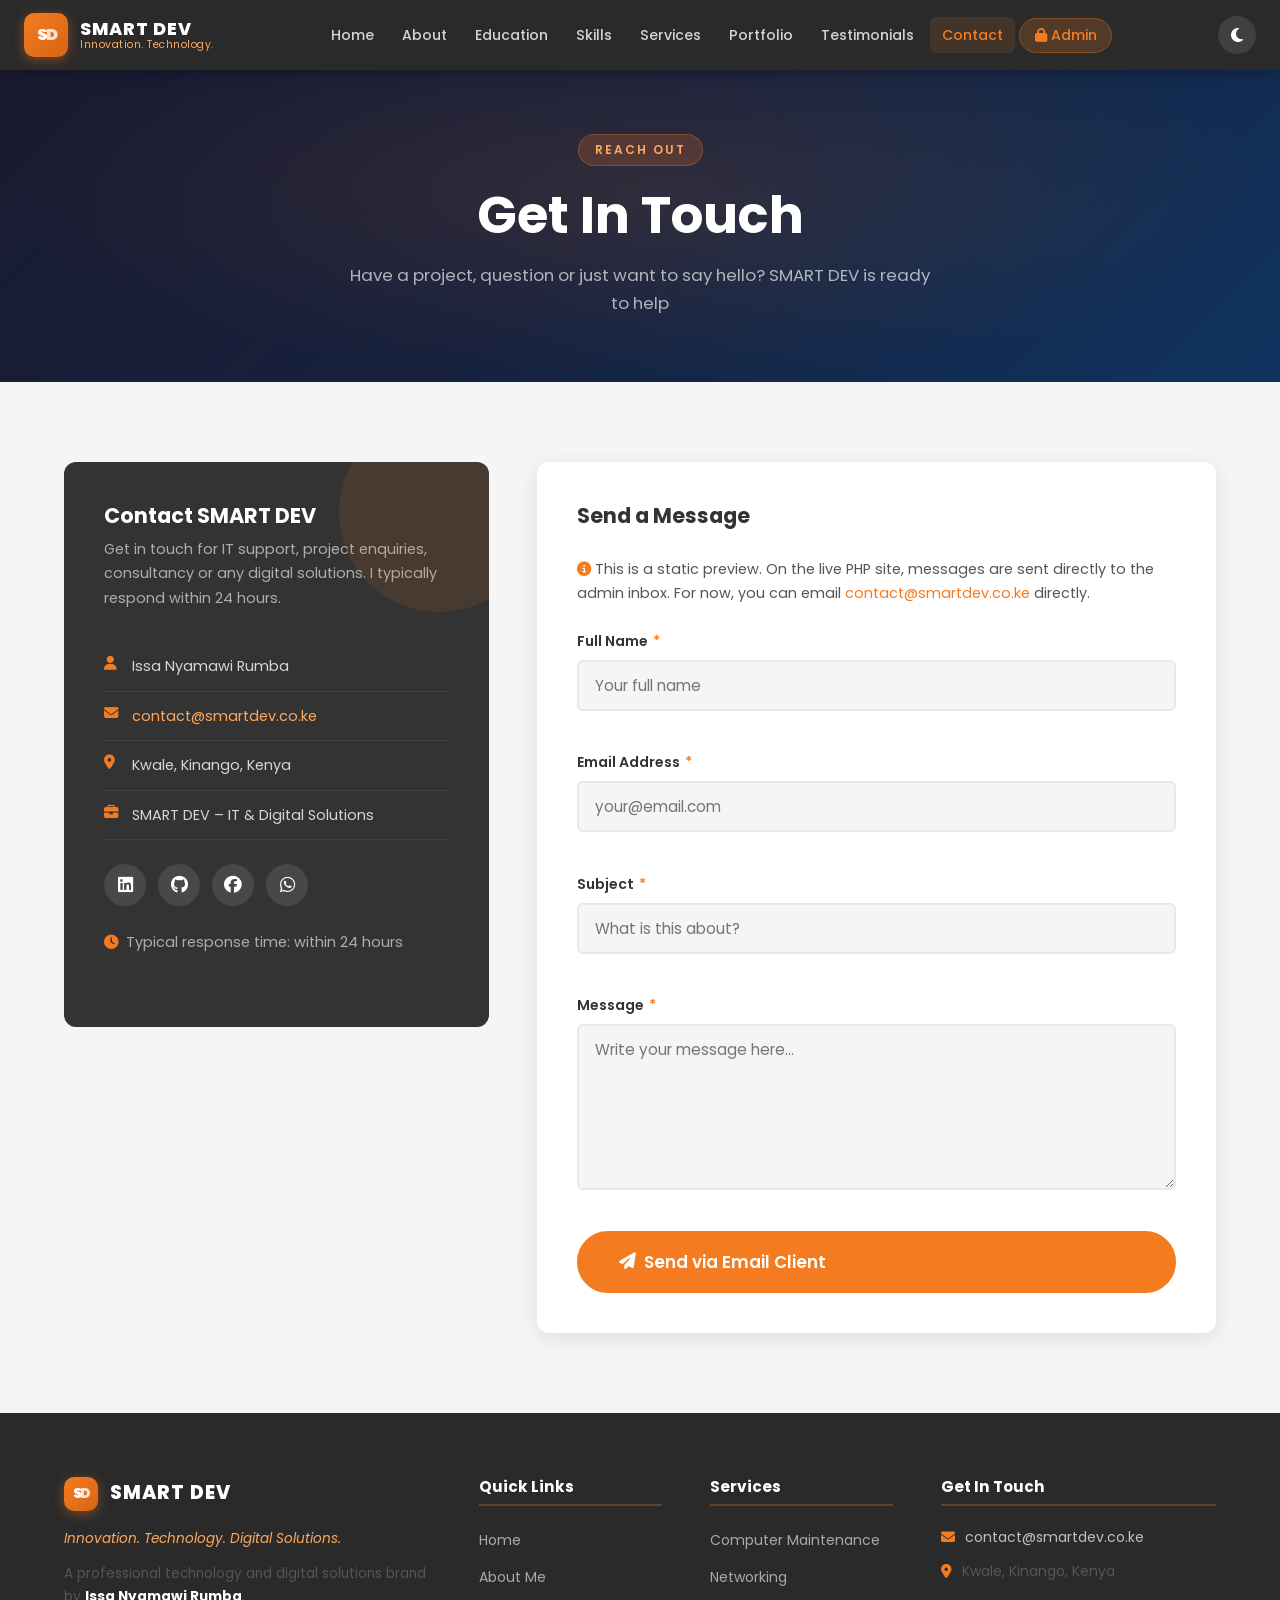
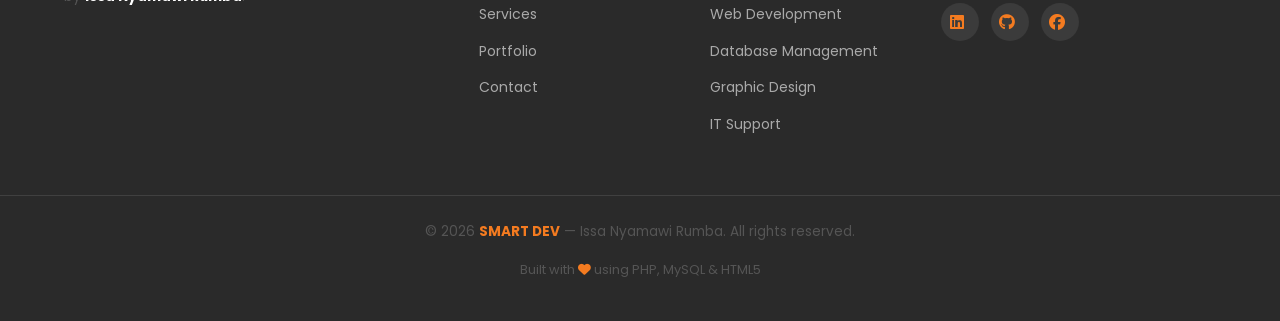
==== html/contact.html @ 26249154 "initial commit of smart-dev project" ====
<!DOCTYPE html>
<html lang="en" data-theme="light">
<head>
  <meta charset="UTF-8">
  <meta name="viewport" content="width=device-width, initial-scale=1.0">
  <meta name="description" content="Contact SMART DEV – Get in touch with Issa Nyamawi Rumba for IT support, web development, networking, database management and graphic design services.">
  <title>Contact | SMART DEV – Issa Nyamawi Rumba</title>
  <link rel="icon" type="image/svg+xml" href="../assets/images/favicon.svg">
  <link rel="stylesheet" href="https://cdnjs.cloudflare.com/ajax/libs/font-awesome/6.5.1/css/all.min.css" crossorigin="anonymous" referrerpolicy="no-referrer">
  <link rel="preconnect" href="https://fonts.googleapis.com">
  <link rel="preconnect" href="https://fonts.gstatic.com" crossorigin>
  <link href="https://fonts.googleapis.com/css2?family=Poppins:wght@300;400;500;600;700;800&family=Fira+Code:wght@400;500&display=swap" rel="stylesheet">
  <link rel="stylesheet" href="../assets/css/style.css">
  <link rel="stylesheet" href="html-preview.css">
</head>
<body>

<nav class="navbar" id="navbar">
  <div class="nav-container">
    <a href="index.html" class="nav-logo" aria-label="SMART DEV Home">
      <div class="logo-icon"><span class="logo-s">S</span><span class="logo-d">D</span></div>
      <div class="logo-text">
        <span class="brand-name">SMART DEV</span>
        <span class="brand-tagline">Innovation. Technology.</span>
      </div>
    </a>
    <ul class="nav-links" id="navLinks">
      <li><a href="index.html">Home</a></li>
      <li><a href="about.html">About</a></li>
      <li><a href="education.html">Education</a></li>
      <li><a href="skills.html">Skills</a></li>
      <li><a href="services.html">Services</a></li>
      <li><a href="portfolio.html">Portfolio</a></li>
      <li><a href="testimonials.html">Testimonials</a></li>
      <li><a href="contact.html" class="active">Contact</a></li>
      <li><a href="../admin/login.php" class="nav-admin-btn"><i class="fas fa-lock"></i> Admin</a></li>
    </ul>
    <div class="nav-controls">
      <button class="theme-toggle" id="themeToggle" aria-label="Toggle dark mode"><i class="fas fa-moon" id="themeIcon"></i></button>
      <button class="hamburger" id="hamburger" aria-label="Open navigation menu" aria-expanded="false"><span></span><span></span><span></span></button>
    </div>
  </div>
</nav>
<div class="nav-overlay" id="navOverlay"></div>

<main>

<section class="page-hero">
  <div class="container">
    <div class="page-hero-content">
      <span class="badge">Reach Out</span>
      <h1>Get In <span class="orange">Touch</span></h1>
      <p>Have a project, question or just want to say hello? SMART DEV is ready to help</p>
    </div>
  </div>
</section>

<section class="contact-section">
  <div class="container">
    <div class="contact-grid">

      <!-- Info Card -->
      <div class="contact-info-card">
        <h2>Contact <span>SMART DEV</span></h2>
        <p>Get in touch for IT support, project enquiries, consultancy or any digital solutions. I typically respond within 24 hours.</p>
        <ul class="contact-details">
          <li><i class="fas fa-user"></i> <span>Issa Nyamawi Rumba</span></li>
          <li><i class="fas fa-envelope"></i> <a href="mailto:contact@smartdev.co.ke">contact@smartdev.co.ke</a></li>
          <li><i class="fas fa-map-marker-alt"></i> <span>Kwale, Kinango, Kenya</span></li>
          <li><i class="fas fa-briefcase"></i> <span>SMART DEV – IT &amp; Digital Solutions</span></li>
        </ul>
        <div class="contact-social">
          <a href="#" aria-label="LinkedIn" class="social-btn"><i class="fab fa-linkedin"></i></a>
          <a href="#" aria-label="GitHub" class="social-btn"><i class="fab fa-github"></i></a>
          <a href="#" aria-label="Facebook" class="social-btn"><i class="fab fa-facebook"></i></a>
          <a href="#" aria-label="WhatsApp" class="social-btn"><i class="fab fa-whatsapp"></i></a>
        </div>
        <p class="contact-response-note"><i class="fas fa-clock"></i> Typical response time: within 24 hours</p>
      </div>

      <!-- Contact Form -->
      <div class="contact-form-card">
        <h3>Send a Message</h3>
        <p style="margin-bottom:1.5rem;color:var(--grey-mid);font-size:0.9rem;">
          <i class="fas fa-info-circle" style="color:var(--orange);"></i>
          This is a static preview. On the live PHP site, messages are sent directly to the admin inbox.
          For now, you can email <a href="mailto:contact@smartdev.co.ke">contact@smartdev.co.ke</a> directly.
        </p>
        <form id="contactForm" novalidate>
          <div class="form-group">
            <label for="full_name">Full Name <span class="required">*</span></label>
            <input type="text" id="full_name" name="full_name" placeholder="Your full name" required minlength="2" maxlength="100">
            <span class="field-error" id="err_name"></span>
          </div>
          <div class="form-group">
            <label for="email">Email Address <span class="required">*</span></label>
            <input type="email" id="email" name="email" placeholder="your@email.com" required>
            <span class="field-error" id="err_email"></span>
          </div>
          <div class="form-group">
            <label for="subject">Subject <span class="required">*</span></label>
            <input type="text" id="subject" name="subject" placeholder="What is this about?" required minlength="3" maxlength="255">
            <span class="field-error" id="err_subject"></span>
          </div>
          <div class="form-group">
            <label for="message">Message <span class="required">*</span></label>
            <textarea id="message" name="message" rows="6" placeholder="Write your message here…" required minlength="10" maxlength="5000"></textarea>
            <span class="field-error" id="err_message"></span>
          </div>
          <button type="submit" class="btn btn-primary btn-lg" style="width:100%;">
            <i class="fas fa-paper-plane"></i> Send via Email Client
          </button>
        </form>
      </div>

    </div>
  </div>
</section>

</main>

<footer class="site-footer">
  <div class="footer-container">
    <div class="footer-brand">
      <div class="footer-logo">
        <div class="logo-icon small"><span class="logo-s">S</span><span class="logo-d">D</span></div>
        <span class="brand-name">SMART DEV</span>
      </div>
      <p class="footer-tagline">Innovation. Technology. Digital Solutions.</p>
      <p class="footer-desc">A professional technology and digital solutions brand by <strong>Issa Nyamawi Rumba</strong>.</p>
    </div>
    <div class="footer-links">
      <h4>Quick Links</h4>
      <ul>
        <li><a href="index.html">Home</a></li>
        <li><a href="about.html">About Me</a></li>
        <li><a href="services.html">Services</a></li>
        <li><a href="portfolio.html">Portfolio</a></li>
        <li><a href="contact.html">Contact</a></li>
      </ul>
    </div>
    <div class="footer-links">
      <h4>Services</h4>
      <ul>
        <li><a href="services.html">Computer Maintenance</a></li>
        <li><a href="services.html">Networking</a></li>
        <li><a href="services.html">Web Development</a></li>
        <li><a href="services.html">Database Management</a></li>
        <li><a href="services.html">Graphic Design</a></li>
        <li><a href="services.html">IT Support</a></li>
      </ul>
    </div>
    <div class="footer-contact">
      <h4>Get In Touch</h4>
      <p><i class="fas fa-envelope"></i> <a href="mailto:contact@smartdev.co.ke">contact@smartdev.co.ke</a></p>
      <p><i class="fas fa-map-marker-alt"></i> Kwale, Kinango, Kenya</p>
      <div class="footer-social">
        <a href="#" aria-label="LinkedIn"><i class="fab fa-linkedin"></i></a>
        <a href="#" aria-label="GitHub"><i class="fab fa-github"></i></a>
        <a href="#" aria-label="Facebook"><i class="fab fa-facebook"></i></a>
      </div>
    </div>
  </div>
  <div class="footer-bottom">
    <p>&copy; 2026 <strong>SMART DEV</strong> &mdash; Issa Nyamawi Rumba. All rights reserved.</p>
    <p class="footer-stack">Built with <i class="fas fa-heart" style="color:#F47B20"></i> using PHP, MySQL &amp; HTML5</p>
  </div>
</footer>
<button class="back-to-top" id="backToTop" aria-label="Back to top"><i class="fas fa-chevron-up"></i></button>
<script src="../assets/js/script.js"></script>
<script>
  // Pre-fill subject from query string e.g. contact.html?subject=Website+Enquiry
  (function() {
    const params = new URLSearchParams(window.location.search);
    const subj = params.get('subject');
    if (subj) document.getElementById('subject').value = subj;
  })();

  // Fallback form: open mail client with the message
  document.getElementById('contactForm').addEventListener('submit', function(e) {
    e.preventDefault();
    const name    = document.getElementById('full_name').value.trim();
    const email   = document.getElementById('email').value.trim();
    const subject = document.getElementById('subject').value.trim();
    const message = document.getElementById('message').value.trim();

    let valid = true;
    document.querySelectorAll('.field-error').forEach(el => el.textContent = '');

    if (name.length < 2)    { document.getElementById('err_name').textContent    = 'Please enter your full name.';     valid = false; }
    if (!/\S+@\S+\.\S+/.test(email)) { document.getElementById('err_email').textContent   = 'Please enter a valid email.';      valid = false; }
    if (subject.length < 3) { document.getElementById('err_subject').textContent = 'Subject must be at least 3 characters.'; valid = false; }
    if (message.length < 10){ document.getElementById('err_message').textContent = 'Message must be at least 10 characters.'; valid = false; }

    if (!valid) return;

    const body = `Name: ${name}\nEmail: ${email}\n\n${message}`;
    window.location.href = `mailto:contact@smartdev.co.ke?subject=${encodeURIComponent(subject)}&body=${encodeURIComponent(body)}`;
  });
</script>
</body>
</html>
---- assets/css/style.css ----
/* ================================================================
   SMART DEV - Main Stylesheet
   Brand Colours: Orange #F47B20, Dark Charcoal #333333
   ================================================================ */

/* === CSS VARIABLES === */
:root {
    --orange:       #F47B20;
    --orange-deep:  #D96513;
    --orange-light: #ffa85c;
    --white:        #FFFFFF;
    --charcoal:     #333333;
    --grey-mid:     #555555;
    --grey-light:   #E8E8E8;
    --bg-soft:      #F5F5F5;
    --bg-dark:      #202020;
    --bg-nav:       #2A2A2A;
    --shadow:       0 4px 20px rgba(0,0,0,0.1);
    --shadow-hover: 0 8px 30px rgba(244,123,32,0.25);
    --radius:       12px;
    --radius-sm:    6px;
    --transition:   all 0.3s ease;
    --font-main:    'Poppins', sans-serif;
    --font-code:    'Fira Code', monospace;
    --nav-height:   70px;
}

/* Dark Mode */
[data-theme="dark"] {
    --white:    #1a1a1a;
    --charcoal: #f0f0f0;
    --grey-mid: #cccccc;
    --grey-light: #2e2e2e;
    --bg-soft:  #121212;
    --shadow:   0 4px 20px rgba(0,0,0,0.4);
}

/* === RESET & BASE === */
*, *::before, *::after { box-sizing: border-box; margin: 0; padding: 0; }

html { scroll-behavior: smooth; font-size: 16px; }

body {
    font-family: var(--font-main);
    background: var(--bg-soft);
    color: var(--charcoal);
    line-height: 1.7;
    transition: background 0.3s, color 0.3s;
    overflow-x: hidden;
}

a { color: var(--orange); text-decoration: none; transition: var(--transition); }
a:hover { color: var(--orange-deep); }

img { max-width: 100%; height: auto; display: block; }

ul { list-style: none; }

/* === TYPOGRAPHY === */
h1, h2, h3, h4, h5, h6 {
    font-weight: 700;
    line-height: 1.3;
    color: var(--charcoal);
}
h1 { font-size: clamp(2rem, 5vw, 3.2rem); }
h2 { font-size: clamp(1.6rem, 3.5vw, 2.4rem); }
h3 { font-size: clamp(1.2rem, 2.5vw, 1.6rem); }
h4 { font-size: 1.1rem; }

p { margin-bottom: 1rem; color: var(--grey-mid); }

/* === LAYOUT === */
.container {
    max-width: 1200px;
    margin: 0 auto;
    padding: 0 1.5rem;
}

section { padding: 5rem 0; }

/* === SECTION HEADER === */
.section-header {
    text-align: center;
    margin-bottom: 3.5rem;
}
.section-header .badge {
    display: inline-block;
    background: rgba(244,123,32,0.15);
    color: var(--orange);
    font-size: 0.75rem;
    font-weight: 600;
    letter-spacing: 2px;
    text-transform: uppercase;
    padding: 0.3rem 1rem;
    border-radius: 50px;
    margin-bottom: 0.75rem;
}
.section-header h2 { margin-bottom: 0.75rem; }
.section-header h2 span { color: var(--orange); }
.section-header p { max-width: 600px; margin: 0 auto; }
.divider {
    width: 60px; height: 4px;
    background: linear-gradient(90deg, var(--orange), var(--orange-light));
    margin: 1rem auto 0;
    border-radius: 2px;
}

/* === BUTTONS === */
.btn {
    display: inline-flex;
    align-items: center;
    gap: 0.5rem;
    padding: 0.75rem 1.75rem;
    border-radius: 50px;
    font-family: var(--font-main);
    font-size: 0.95rem;
    font-weight: 600;
    cursor: pointer;
    border: 2px solid transparent;
    transition: var(--transition);
    text-decoration: none;
    white-space: nowrap;
}
.btn-primary {
    background: var(--orange);
    color: var(--white);
    border-color: var(--orange);
}
.btn-primary:hover {
    background: var(--orange-deep);
    border-color: var(--orange-deep);
    color: var(--white);
    box-shadow: var(--shadow-hover);
    transform: translateY(-2px);
}
.btn-outline {
    background: transparent;
    color: var(--orange);
    border-color: var(--orange);
}
.btn-outline:hover {
    background: var(--orange);
    color: var(--white);
    transform: translateY(-2px);
}
.btn-dark {
    background: var(--charcoal);
    color: var(--white);
    border-color: var(--charcoal);
}
.btn-dark:hover {
    background: #111;
    transform: translateY(-2px);
}
.btn-sm { padding: 0.5rem 1.2rem; font-size: 0.85rem; }
.btn-lg { padding: 1rem 2.5rem; font-size: 1.05rem; }

/* === NAVIGATION === */
.navbar {
    position: fixed;
    top: 0; left: 0; right: 0;
    height: var(--nav-height);
    background: var(--bg-nav);
    z-index: 1000;
    box-shadow: 0 2px 15px rgba(0,0,0,0.3);
    transition: var(--transition);
}
.navbar.scrolled { background: rgba(33,33,33,0.98); backdrop-filter: blur(10px); }

.nav-container {
    max-width: 1300px;
    margin: 0 auto;
    padding: 0 1.5rem;
    height: 100%;
    display: flex;
    align-items: center;
    justify-content: space-between;
    gap: 1rem;
}

/* Logo */
.nav-logo {
    display: flex;
    align-items: center;
    gap: 0.75rem;
    text-decoration: none;
    flex-shrink: 0;
}
.logo-icon {
    width: 44px; height: 44px;
    background: linear-gradient(135deg, var(--orange), var(--orange-deep));
    border-radius: 10px;
    display: flex;
    align-items: center;
    justify-content: center;
    font-weight: 900;
    font-size: 1rem;
    letter-spacing: -2px;
    color: #fff;
    box-shadow: 0 3px 12px rgba(244,123,32,0.4);
}
.logo-icon.small { width: 34px; height: 34px; font-size: 0.85rem; }
.logo-s { color: #fff; }
.logo-d { color: rgba(255,255,255,0.8); }
.logo-text { display: flex; flex-direction: column; line-height: 1.1; }
.brand-name { font-size: 1.1rem; font-weight: 800; color: #fff; letter-spacing: 1px; }
.brand-tagline { font-size: 0.65rem; color: var(--orange-light); letter-spacing: 0.5px; }

/* Nav Links */
.nav-links {
    display: flex;
    align-items: center;
    gap: 0.25rem;
    flex: 1;
    justify-content: center;
}
.nav-links a {
    color: rgba(255,255,255,0.8);
    font-size: 0.88rem;
    font-weight: 500;
    padding: 0.5rem 0.75rem;
    border-radius: var(--radius-sm);
    transition: var(--transition);
    white-space: nowrap;
}
.nav-links a:hover, .nav-links a.active {
    color: var(--orange);
    background: rgba(244,123,32,0.12);
}
.nav-admin-btn {
    background: rgba(244,123,32,0.2) !important;
    color: var(--orange) !important;
    border: 1px solid rgba(244,123,32,0.3) !important;
    padding: 0.4rem 0.9rem !important;
    border-radius: 50px !important;
}
.nav-admin-btn:hover, .nav-admin-btn.active {
    background: var(--orange) !important;
    color: #fff !important;
}

/* Controls */
.nav-controls { display: flex; align-items: center; gap: 0.75rem; flex-shrink: 0; }

.theme-toggle {
    background: rgba(255,255,255,0.1);
    border: none;
    color: #fff;
    width: 38px; height: 38px;
    border-radius: 50%;
    cursor: pointer;
    font-size: 1rem;
    display: flex;
    align-items: center;
    justify-content: center;
    transition: var(--transition);
}
.theme-toggle:hover { background: var(--orange); }

.hamburger {
    display: none;
    flex-direction: column;
    gap: 5px;
    background: none;
    border: none;
    cursor: pointer;
    padding: 5px;
}
.hamburger span {
    display: block;
    width: 24px; height: 2px;
    background: #fff;
    border-radius: 2px;
    transition: var(--transition);
}
.hamburger.active span:nth-child(1) { transform: translateY(7px) rotate(45deg); }
.hamburger.active span:nth-child(2) { opacity: 0; }
.hamburger.active span:nth-child(3) { transform: translateY(-7px) rotate(-45deg); }

.nav-overlay {
    display: none;
    position: fixed;
    inset: 0;
    background: rgba(0,0,0,0.5);
    z-index: 999;
}

/* === HERO / LANDING PAGE === */
.hero {
    min-height: 100vh;
    padding-top: var(--nav-height);
    background: linear-gradient(135deg, #1a1a2e 0%, #16213e 40%, #0f3460 70%, #1a1a2e 100%);
    position: relative;
    display: flex;
    align-items: center;
    overflow: hidden;
}
.hero::before {
    content: '';
    position: absolute;
    inset: 0;
    background: radial-gradient(ellipse at 70% 50%, rgba(244,123,32,0.15) 0%, transparent 70%);
}
.hero-bg-code {
    position: absolute;
    inset: 0;
    font-family: var(--font-code);
    font-size: 0.75rem;
    color: rgba(244,123,32,0.06);
    padding: 2rem;
    pointer-events: none;
    overflow: hidden;
    line-height: 1.8;
    white-space: pre-wrap;
    word-break: break-all;
}
.hero-container {
    max-width: 1200px;
    margin: 0 auto;
    padding: 4rem 1.5rem;
    display: grid;
    grid-template-columns: 1fr 1fr;
    gap: 4rem;
    align-items: center;
    position: relative;
    z-index: 1;
    width: 100%;
}
.hero-badge {
    display: inline-flex;
    align-items: center;
    gap: 0.5rem;
    background: rgba(244,123,32,0.15);
    border: 1px solid rgba(244,123,32,0.3);
    color: var(--orange-light);
    font-size: 0.8rem;
    font-weight: 600;
    padding: 0.4rem 1rem;
    border-radius: 50px;
    margin-bottom: 1.25rem;
}
.hero-badge .dot {
    width: 8px; height: 8px;
    background: var(--orange);
    border-radius: 50%;
    animation: pulse-dot 2s infinite;
}
@keyframes pulse-dot {
    0%, 100% { opacity: 1; transform: scale(1); }
    50% { opacity: 0.5; transform: scale(0.8); }
}
.hero-title { font-size: clamp(2rem, 4.5vw, 3.2rem); color: #fff; margin-bottom: 0.5rem; }
.hero-title .orange { color: var(--orange); }
.hero-name { font-size: clamp(1rem, 2vw, 1.25rem); color: rgba(255,255,255,0.6); font-weight: 400; margin-bottom: 1.25rem; }
.hero-desc { color: rgba(255,255,255,0.75); font-size: 1rem; line-height: 1.8; margin-bottom: 2rem; max-width: 520px; }

.hero-roles {
    display: flex;
    flex-wrap: wrap;
    gap: 0.5rem;
    margin-bottom: 2rem;
}
.hero-role-tag {
    background: rgba(255,255,255,0.08);
    border: 1px solid rgba(255,255,255,0.12);
    color: rgba(255,255,255,0.8);
    font-size: 0.78rem;
    padding: 0.3rem 0.85rem;
    border-radius: 50px;
}

.hero-cta { display: flex; flex-wrap: wrap; gap: 1rem; }

/* Hero Image */
.hero-visual { display: flex; justify-content: center; align-items: center; }
.hero-photo-frame {
    position: relative;
    width: 360px; height: 360px;
}
.hero-photo-circle {
    width: 100%; height: 100%;
    border-radius: 50%;
    background: linear-gradient(135deg, var(--orange) 0%, var(--orange-deep) 100%);
    padding: 6px;
    box-shadow: 0 0 60px rgba(244,123,32,0.4);
}
.hero-photo-inner {
    width: 100%; height: 100%;
    border-radius: 50%;
    background: linear-gradient(135deg, #1e2d45, #0f3460);
    display: flex;
    align-items: center;
    justify-content: center;
    overflow: hidden;
}
.hero-photo-inner img { width: 100%; height: 100%; object-fit: cover; border-radius: 50%; }
.hero-photo-placeholder {
    display: flex;
    flex-direction: column;
    align-items: center;
    gap: 0.5rem;
    color: rgba(255,255,255,0.5);
    font-size: 0.85rem;
}
.hero-photo-placeholder i { font-size: 4rem; color: rgba(244,123,32,0.5); }

/* Floating badges around photo */
.hero-float-badge {
    position: absolute;
    background: rgba(255,255,255,0.05);
    backdrop-filter: blur(10px);
    border: 1px solid rgba(255,255,255,0.1);
    border-radius: 12px;
    padding: 0.75rem 1rem;
    color: #fff;
    font-size: 0.8rem;
    font-weight: 600;
    display: flex;
    align-items: center;
    gap: 0.5rem;
    white-space: nowrap;
    animation: float 3s ease-in-out infinite;
}
.hero-float-badge i { color: var(--orange); }
.hero-float-badge:nth-child(2) { top: 10%; right: -15%; animation-delay: 0s; }
.hero-float-badge:nth-child(3) { bottom: 15%; left: -15%; animation-delay: 1s; }
.hero-float-badge:nth-child(4) { top: 50%; right: -20%; animation-delay: 2s; }
@keyframes float {
    0%, 100% { transform: translateY(0); }
    50% { transform: translateY(-10px); }
}

/* Stats bar */
.hero-stats {
    display: flex;
    gap: 2rem;
    margin-top: 2.5rem;
    padding-top: 2rem;
    border-top: 1px solid rgba(255,255,255,0.1);
}
.hero-stat { text-align: center; }
.hero-stat-number { font-size: 1.8rem; font-weight: 800; color: var(--orange); display: block; }
.hero-stat-label { font-size: 0.78rem; color: rgba(255,255,255,0.5); }

/* === ABOUT PAGE === */
.about-grid {
    display: grid;
    grid-template-columns: 1fr 2fr;
    gap: 4rem;
    align-items: start;
}
.about-photo-card {
    background: var(--white);
    border-radius: var(--radius);
    overflow: hidden;
    box-shadow: var(--shadow);
    text-align: center;
}
.about-photo-wrapper {
    aspect-ratio: 1;
    background: linear-gradient(135deg, var(--orange), var(--orange-deep));
    display: flex;
    align-items: center;
    justify-content: center;
    overflow: hidden;
}
.about-photo-wrapper img { width: 100%; height: 100%; object-fit: cover; }
.about-photo-placeholder {
    width: 100%; aspect-ratio: 1;
    display: flex;
    flex-direction: column;
    align-items: center;
    justify-content: center;
    gap: 0.75rem;
    background: linear-gradient(135deg, #1e2d45, #0f3460);
    color: rgba(255,255,255,0.6);
    font-size: 0.85rem;
}
.about-photo-placeholder i { font-size: 5rem; color: rgba(244,123,32,0.6); }
.about-photo-info { padding: 1.5rem; }
.about-photo-info h3 { font-size: 1.3rem; margin-bottom: 0.25rem; }
.about-photo-info .role { color: var(--orange); font-weight: 600; font-size: 0.9rem; }
.about-detail-list { margin-top: 1.25rem; }
.about-detail-item {
    display: flex;
    align-items: center;
    gap: 0.75rem;
    font-size: 0.88rem;
    padding: 0.5rem 0;
    border-bottom: 1px solid var(--grey-light);
    color: var(--grey-mid);
}
.about-detail-item i { color: var(--orange); width: 16px; }

.about-content { }
.about-bio { font-size: 1.05rem; line-height: 1.9; margin-bottom: 2rem; }
.about-highlights { display: grid; grid-template-columns: 1fr 1fr; gap: 1rem; margin-bottom: 2rem; }
.about-highlight-card {
    background: var(--white);
    border-radius: var(--radius);
    padding: 1.5rem;
    box-shadow: var(--shadow);
    border-left: 4px solid var(--orange);
    transition: var(--transition);
}
.about-highlight-card:hover { transform: translateY(-3px); box-shadow: var(--shadow-hover); }
.about-highlight-card i { font-size: 1.5rem; color: var(--orange); margin-bottom: 0.75rem; display: block; }
.about-highlight-card h4 { font-size: 1rem; margin-bottom: 0.35rem; }
.about-highlight-card p { font-size: 0.85rem; margin: 0; }

/* Location banner */
.location-banner {
    background: var(--white);
    border-radius: var(--radius);
    padding: 1.5rem;
    box-shadow: var(--shadow);
    display: flex;
    align-items: center;
    gap: 1rem;
    margin-top: 1.5rem;
}
.location-banner i { font-size: 1.5rem; color: var(--orange); }
.location-banner .location-info { flex: 1; }
.location-banner .location-info h4 { font-size: 0.95rem; margin-bottom: 0.1rem; }
.location-banner .location-info p { font-size: 0.85rem; margin: 0; color: var(--grey-mid); }
#locationText { font-weight: 600; color: var(--charcoal); }

/* === EDUCATION TIMELINE === */
.timeline {
    position: relative;
    max-width: 800px;
    margin: 0 auto;
}
.timeline::before {
    content: '';
    position: absolute;
    left: 50%;
    transform: translateX(-50%);
    width: 3px;
    top: 0; bottom: 0;
    background: linear-gradient(180deg, var(--orange), var(--orange-light));
    border-radius: 2px;
}
.timeline-item {
    display: flex;
    justify-content: flex-end;
    padding-right: calc(50% + 40px);
    margin-bottom: 3rem;
    position: relative;
}
.timeline-item:nth-child(even) {
    justify-content: flex-start;
    padding-right: 0;
    padding-left: calc(50% + 40px);
}
.timeline-dot {
    position: absolute;
    left: 50%;
    top: 24px;
    transform: translateX(-50%);
    width: 18px; height: 18px;
    background: var(--orange);
    border: 4px solid var(--bg-soft);
    border-radius: 50%;
    z-index: 2;
    box-shadow: 0 0 0 3px rgba(244,123,32,0.3);
}
.timeline-card {
    background: var(--white);
    border-radius: var(--radius);
    padding: 1.75rem;
    box-shadow: var(--shadow);
    max-width: 380px;
    width: 100%;
    border-top: 4px solid var(--orange);
    transition: var(--transition);
}
.timeline-card:hover { transform: translateY(-4px); box-shadow: var(--shadow-hover); }
.timeline-level {
    display: inline-block;
    background: rgba(244,123,32,0.15);
    color: var(--orange);
    font-size: 0.72rem;
    font-weight: 700;
    letter-spacing: 1.5px;
    text-transform: uppercase;
    padding: 0.2rem 0.75rem;
    border-radius: 50px;
    margin-bottom: 0.75rem;
}
.timeline-card h3 { font-size: 1.1rem; margin-bottom: 0.25rem; }
.timeline-card .qualification { color: var(--orange); font-weight: 600; font-size: 0.9rem; margin-bottom: 0.25rem; }
.timeline-card .years { font-size: 0.82rem; color: var(--grey-mid); margin-bottom: 0.75rem; }
.timeline-card .years i { margin-right: 0.25rem; }
.timeline-card p { font-size: 0.9rem; margin: 0; color: var(--grey-mid); }

/* === SKILLS === */
.skills-section { background: var(--white); }
.skills-grid { display: grid; grid-template-columns: repeat(auto-fit, minmax(320px, 1fr)); gap: 1.75rem; }
.skill-category-card {
    background: var(--bg-soft);
    border-radius: var(--radius);
    padding: 2rem;
    box-shadow: var(--shadow);
    border-top: 4px solid var(--orange);
    transition: var(--transition);
}
.skill-category-card:hover { transform: translateY(-4px); box-shadow: var(--shadow-hover); }
.skill-cat-header { display: flex; align-items: center; gap: 0.75rem; margin-bottom: 1.5rem; }
.skill-cat-icon {
    width: 48px; height: 48px;
    background: linear-gradient(135deg, var(--orange), var(--orange-deep));
    border-radius: 12px;
    display: flex;
    align-items: center;
    justify-content: center;
    color: #fff;
    font-size: 1.25rem;
    flex-shrink: 0;
}
.skill-cat-header h3 { font-size: 1rem; margin: 0; }
.skill-items { display: flex; flex-direction: column; gap: 0.75rem; }
.skill-item {
    display: flex;
    align-items: center;
    gap: 0.75rem;
    padding: 0.6rem 0.75rem;
    background: var(--white);
    border-radius: var(--radius-sm);
    transition: var(--transition);
}
.skill-item:hover { background: rgba(244,123,32,0.08); transform: translateX(4px); }
.skill-item i { color: var(--orange); width: 18px; font-size: 0.95rem; flex-shrink: 0; }
.skill-item span { font-size: 0.9rem; font-weight: 500; }

/* === SERVICES === */
.services-grid { display: grid; grid-template-columns: repeat(auto-fit, minmax(280px, 1fr)); gap: 1.75rem; }
.service-card {
    background: var(--white);
    border-radius: var(--radius);
    padding: 2rem;
    box-shadow: var(--shadow);
    transition: var(--transition);
    position: relative;
    overflow: hidden;
    border-bottom: 4px solid transparent;
}
.service-card::before {
    content: '';
    position: absolute;
    bottom: 0; left: 0; right: 0;
    height: 4px;
    background: linear-gradient(90deg, var(--orange), var(--orange-light));
    transform: scaleX(0);
    transition: var(--transition);
}
.service-card:hover { transform: translateY(-6px); box-shadow: var(--shadow-hover); }
.service-card:hover::before { transform: scaleX(1); }
.service-icon {
    width: 64px; height: 64px;
    background: linear-gradient(135deg, rgba(244,123,32,0.12), rgba(244,123,32,0.05));
    border: 2px solid rgba(244,123,32,0.2);
    border-radius: var(--radius);
    display: flex;
    align-items: center;
    justify-content: center;
    font-size: 1.75rem;
    color: var(--orange);
    margin-bottom: 1.25rem;
    transition: var(--transition);
}
.service-card:hover .service-icon {
    background: linear-gradient(135deg, var(--orange), var(--orange-deep));
    color: #fff;
    border-color: var(--orange);
}
.service-card h3 { font-size: 1.1rem; margin-bottom: 0.75rem; }
.service-card p { font-size: 0.9rem; margin-bottom: 1.25rem; }

/* === PORTFOLIO === */
.portfolio-filter {
    display: flex;
    flex-wrap: wrap;
    gap: 0.5rem;
    justify-content: center;
    margin-bottom: 2.5rem;
}
.filter-btn {
    background: var(--white);
    border: 2px solid var(--grey-light);
    color: var(--grey-mid);
    padding: 0.45rem 1.2rem;
    border-radius: 50px;
    font-size: 0.875rem;
    font-weight: 600;
    cursor: pointer;
    transition: var(--transition);
    font-family: var(--font-main);
}
.filter-btn:hover, .filter-btn.active {
    background: var(--orange);
    border-color: var(--orange);
    color: #fff;
}
.projects-grid { display: grid; grid-template-columns: repeat(auto-fill, minmax(320px, 1fr)); gap: 1.75rem; }
.project-card {
    background: var(--white);
    border-radius: var(--radius);
    overflow: hidden;
    box-shadow: var(--shadow);
    transition: var(--transition);
}
.project-card:hover { transform: translateY(-6px); box-shadow: var(--shadow-hover); }
.project-thumbnail {
    aspect-ratio: 16/9;
    background: linear-gradient(135deg, #1e2d45, #0f3460);
    display: flex;
    align-items: center;
    justify-content: center;
    overflow: hidden;
    position: relative;
}
.project-thumbnail img { width: 100%; height: 100%; object-fit: cover; }
.project-thumbnail-placeholder {
    display: flex;
    flex-direction: column;
    align-items: center;
    gap: 0.5rem;
    color: rgba(255,255,255,0.5);
    font-size: 0.8rem;
}
.project-thumbnail-placeholder i { font-size: 3rem; color: rgba(244,123,32,0.5); }
.project-featured-badge {
    position: absolute;
    top: 0.75rem; left: 0.75rem;
    background: var(--orange);
    color: #fff;
    font-size: 0.7rem;
    font-weight: 700;
    padding: 0.2rem 0.6rem;
    border-radius: 50px;
    text-transform: uppercase;
    letter-spacing: 1px;
}
.project-body { padding: 1.5rem; }
.project-body h3 { font-size: 1.05rem; margin-bottom: 0.5rem; }
.project-body p { font-size: 0.875rem; margin-bottom: 1rem; }
.project-tech { display: flex; flex-wrap: wrap; gap: 0.4rem; margin-bottom: 1rem; }
.tech-tag {
    background: rgba(244,123,32,0.1);
    color: var(--orange);
    font-size: 0.75rem;
    font-weight: 600;
    padding: 0.2rem 0.6rem;
    border-radius: 50px;
}
.project-links { display: flex; gap: 0.75rem; }

/* Empty state */
.empty-state {
    text-align: center;
    padding: 4rem 2rem;
    color: var(--grey-mid);
}
.empty-state i { font-size: 3.5rem; color: var(--grey-light); margin-bottom: 1rem; display: block; }
.empty-state h3 { margin-bottom: 0.5rem; }

/* === TESTIMONIALS === */
.testimonials-section { background: var(--white); }
.testimonials-grid { display: grid; grid-template-columns: repeat(auto-fill, minmax(320px, 1fr)); gap: 1.75rem; }
.testimonial-card {
    background: var(--bg-soft);
    border-radius: var(--radius);
    padding: 2rem;
    box-shadow: var(--shadow);
    position: relative;
    transition: var(--transition);
}
.testimonial-card:hover { transform: translateY(-4px); box-shadow: var(--shadow-hover); }
.testimonial-quote {
    position: absolute;
    top: 1.5rem; right: 1.5rem;
    font-size: 3rem;
    color: rgba(244,123,32,0.15);
    font-family: serif;
    line-height: 1;
}
.testimonial-stars { color: #F4B820; margin-bottom: 1rem; font-size: 0.9rem; }
.testimonial-message { font-size: 0.95rem; line-height: 1.8; margin-bottom: 1.5rem; font-style: italic; }
.testimonial-author { display: flex; align-items: center; gap: 0.75rem; }
.testimonial-avatar {
    width: 50px; height: 50px;
    border-radius: 50%;
    background: linear-gradient(135deg, var(--orange), var(--orange-deep));
    display: flex;
    align-items: center;
    justify-content: center;
    color: #fff;
    font-size: 1.2rem;
    font-weight: 700;
    overflow: hidden;
    flex-shrink: 0;
}
.testimonial-avatar img { width: 100%; height: 100%; object-fit: cover; }
.testimonial-author-info h4 { font-size: 0.95rem; margin-bottom: 0.1rem; }
.testimonial-author-info span { font-size: 0.82rem; color: var(--orange); }

/* === CONTACT PAGE === */
.contact-grid { display: grid; grid-template-columns: 1fr 1.6fr; gap: 3rem; align-items: start; }
.contact-info { }
.contact-info-card {
    background: var(--charcoal);
    border-radius: var(--radius);
    padding: 2.5rem;
    color: #fff;
    position: relative;
    overflow: hidden;
}
.contact-info-card::before {
    content: '';
    position: absolute;
    top: -50px; right: -50px;
    width: 200px; height: 200px;
    background: rgba(244,123,32,0.1);
    border-radius: 50%;
}
.contact-info-card h3 { font-size: 1.3rem; color: #fff; margin-bottom: 0.5rem; }
.contact-info-card > p { color: rgba(255,255,255,0.6); font-size: 0.9rem; margin-bottom: 2rem; }
.contact-detail {
    display: flex;
    align-items: flex-start;
    gap: 1rem;
    margin-bottom: 1.5rem;
}
.contact-detail-icon {
    width: 44px; height: 44px;
    background: rgba(244,123,32,0.2);
    border-radius: var(--radius-sm);
    display: flex;
    align-items: center;
    justify-content: center;
    color: var(--orange);
    font-size: 1.1rem;
    flex-shrink: 0;
}
.contact-detail-text h4 { font-size: 0.85rem; color: rgba(255,255,255,0.5); font-weight: 400; margin-bottom: 0.15rem; }
.contact-detail-text p, .contact-detail-text a { font-size: 0.95rem; color: #fff; margin: 0; }
.contact-social-links { display: flex; gap: 0.75rem; margin-top: 2rem; }
.contact-social-link {
    width: 42px; height: 42px;
    background: rgba(255,255,255,0.1);
    border-radius: 50%;
    display: flex;
    align-items: center;
    justify-content: center;
    color: #fff;
    font-size: 1.1rem;
    transition: var(--transition);
}
.contact-social-link:hover { background: var(--orange); color: #fff; transform: translateY(-3px); }

/* Contact Form */
.contact-form-card {
    background: var(--white);
    border-radius: var(--radius);
    padding: 2.5rem;
    box-shadow: var(--shadow);
}
.contact-form-card h3 { margin-bottom: 1.75rem; font-size: 1.3rem; }
.form-group { margin-bottom: 1.25rem; }
.form-group label {
    display: block;
    font-size: 0.88rem;
    font-weight: 600;
    margin-bottom: 0.4rem;
    color: var(--charcoal);
}
.form-group label .required { color: var(--orange); margin-left: 2px; }
.form-control {
    width: 100%;
    padding: 0.75rem 1rem;
    border: 2px solid var(--grey-light);
    border-radius: var(--radius-sm);
    font-family: var(--font-main);
    font-size: 0.95rem;
    color: var(--charcoal);
    background: var(--bg-soft);
    transition: var(--transition);
    outline: none;
}
.form-control:focus { border-color: var(--orange); background: #fff; box-shadow: 0 0 0 4px rgba(244,123,32,0.1); }
.form-control.error { border-color: #e53e3e; }
textarea.form-control { resize: vertical; min-height: 140px; }
.form-row { display: grid; grid-template-columns: 1fr 1fr; gap: 1rem; }
.form-error { font-size: 0.8rem; color: #e53e3e; margin-top: 0.3rem; display: none; }
.form-error.show { display: block; }

/* === FLASH MESSAGES === */
.flash-message {
    position: fixed;
    top: calc(var(--nav-height) + 1rem);
    right: 1rem;
    z-index: 2000;
    max-width: 420px;
    padding: 1rem 1.25rem;
    border-radius: var(--radius-sm);
    display: flex;
    align-items: center;
    justify-content: space-between;
    gap: 1rem;
    font-size: 0.9rem;
    box-shadow: 0 4px 20px rgba(0,0,0,0.15);
    animation: slideInRight 0.3s ease;
}
@keyframes slideInRight {
    from { transform: translateX(100%); opacity: 0; }
    to { transform: translateX(0); opacity: 1; }
}
.flash-success { background: #d4edda; border-left: 4px solid #28a745; color: #155724; }
.flash-error   { background: #f8d7da; border-left: 4px solid #dc3545; color: #721c24; }
.flash-warning { background: #fff3cd; border-left: 4px solid #ffc107; color: #856404; }
.flash-info    { background: rgba(244,123,32,0.1); border-left: 4px solid var(--orange); color: var(--charcoal); }
.flash-message button { background: none; border: none; cursor: pointer; font-size: 1.2rem; opacity: 0.6; }

/* === FOOTER === */
.site-footer {
    background: var(--bg-nav);
    color: rgba(255,255,255,0.7);
    padding: 4rem 0 0;
}
.footer-container {
    max-width: 1200px;
    margin: 0 auto;
    padding: 0 1.5rem;
    display: grid;
    grid-template-columns: 2fr 1fr 1fr 1.5fr;
    gap: 3rem;
    padding-bottom: 3rem;
}
.footer-brand .footer-logo {
    display: flex;
    align-items: center;
    gap: 0.75rem;
    margin-bottom: 1rem;
}
.footer-brand .footer-logo .brand-name { font-size: 1.2rem; font-weight: 800; color: #fff; }
.footer-tagline { color: var(--orange-light); font-size: 0.85rem; font-style: italic; margin-bottom: 0.75rem; }
.footer-desc { font-size: 0.85rem; line-height: 1.7; }
.footer-desc strong { color: #fff; }
.footer-links h4 { color: #fff; font-size: 0.95rem; margin-bottom: 1.25rem; padding-bottom: 0.5rem; border-bottom: 2px solid rgba(244,123,32,0.3); }
.footer-links ul li { margin-bottom: 0.6rem; }
.footer-links ul a { color: rgba(255,255,255,0.6); font-size: 0.875rem; transition: var(--transition); }
.footer-links ul a:hover { color: var(--orange); padding-left: 5px; }
.footer-contact h4 { color: #fff; font-size: 0.95rem; margin-bottom: 1.25rem; padding-bottom: 0.5rem; border-bottom: 2px solid rgba(244,123,32,0.3); }
.footer-contact p { font-size: 0.875rem; margin-bottom: 0.6rem; }
.footer-contact a { color: rgba(255,255,255,0.7); }
.footer-contact a:hover { color: var(--orange); }
.footer-contact i { color: var(--orange); margin-right: 0.4rem; }
.footer-social { display: flex; gap: 0.75rem; margin-top: 1.25rem; }
.footer-social a {
    width: 38px; height: 38px;
    background: rgba(255,255,255,0.08);
    border-radius: 50%;
    display: flex;
    align-items: center;
    justify-content: center;
    color: rgba(255,255,255,0.7);
    font-size: 1rem;
    transition: var(--transition);
}
.footer-social a:hover { background: var(--orange); color: #fff; transform: translateY(-3px); }
.footer-bottom {
    border-top: 1px solid rgba(255,255,255,0.1);
    padding: 1.5rem;
    text-align: center;
    font-size: 0.85rem;
    color: rgba(255,255,255,0.4);
}
.footer-bottom strong { color: var(--orange); }
.footer-stack { margin-top: 0.25rem; font-size: 0.8rem; }

/* === BACK TO TOP === */
.back-to-top {
    position: fixed;
    bottom: 2rem; right: 2rem;
    width: 46px; height: 46px;
    background: var(--orange);
    color: #fff;
    border: none;
    border-radius: 50%;
    cursor: pointer;
    font-size: 1.1rem;
    display: flex;
    align-items: center;
    justify-content: center;
    box-shadow: 0 4px 15px rgba(244,123,32,0.4);
    transition: var(--transition);
    opacity: 0;
    pointer-events: none;
    z-index: 999;
}
.back-to-top.visible { opacity: 1; pointer-events: all; }
.back-to-top:hover { background: var(--orange-deep); transform: translateY(-3px); }

/* === ADMIN DASHBOARD === */
.admin-body {
    font-family: var(--font-main);
    background: #f0f2f5;
    margin: 0;
}
.admin-wrapper { display: flex; min-height: 100vh; }

/* Sidebar */
.admin-sidebar {
    width: 260px;
    background: var(--bg-nav);
    position: fixed;
    top: 0; left: 0;
    height: 100%;
    overflow-y: auto;
    z-index: 100;
    transition: transform 0.3s ease;
    display: flex;
    flex-direction: column;
}
.sidebar-header {
    padding: 1.5rem;
    border-bottom: 1px solid rgba(255,255,255,0.08);
    display: flex;
    align-items: center;
    gap: 0.75rem;
}
.sidebar-brand { display: flex; flex-direction: column; }
.sidebar-brand .brand-name { font-size: 1rem; font-weight: 800; color: #fff; }
.sidebar-brand .admin-label { font-size: 0.7rem; color: var(--orange); font-weight: 600; letter-spacing: 1px; text-transform: uppercase; }
.sidebar-nav { padding: 1rem 0; flex: 1; }
.sidebar-nav-section { padding: 0.5rem 1rem 0.25rem; font-size: 0.65rem; font-weight: 700; color: rgba(255,255,255,0.3); letter-spacing: 2px; text-transform: uppercase; }
.sidebar-nav a {
    display: flex;
    align-items: center;
    gap: 0.75rem;
    padding: 0.75rem 1.25rem;
    color: rgba(255,255,255,0.65);
    font-size: 0.88rem;
    transition: var(--transition);
    position: relative;
    text-decoration: none;
}
.sidebar-nav a i { width: 20px; font-size: 1rem; }
.sidebar-nav a:hover { color: #fff; background: rgba(255,255,255,0.06); }
.sidebar-nav a.active {
    color: #fff;
    background: rgba(244,123,32,0.15);
}
.sidebar-nav a.active::before {
    content: '';
    position: absolute;
    left: 0; top: 0; bottom: 0;
    width: 3px;
    background: var(--orange);
    border-radius: 0 3px 3px 0;
}
.sidebar-footer { padding: 1rem 1.25rem; border-top: 1px solid rgba(255,255,255,0.08); }
.sidebar-footer a {
    display: flex;
    align-items: center;
    gap: 0.5rem;
    color: rgba(255,255,255,0.5);
    font-size: 0.85rem;
    text-decoration: none;
    transition: var(--transition);
}
.sidebar-footer a:hover { color: #fff; }

/* Admin Main */
.admin-main { margin-left: 260px; flex: 1; display: flex; flex-direction: column; }
.admin-topbar {
    background: #fff;
    padding: 1rem 2rem;
    display: flex;
    align-items: center;
    justify-content: space-between;
    border-bottom: 1px solid #e2e8f0;
    box-shadow: 0 1px 8px rgba(0,0,0,0.06);
    position: sticky;
    top: 0;
    z-index: 50;
}
.admin-topbar h1 { font-size: 1.3rem; color: #1a202c; }
.admin-topbar .topbar-right { display: flex; align-items: center; gap: 1rem; }
.admin-user-info { display: flex; align-items: center; gap: 0.5rem; font-size: 0.88rem; color: #4a5568; }
.admin-user-info i { color: var(--orange); }
.admin-content { padding: 2rem; flex: 1; }

/* Admin cards */
.admin-stats-grid { display: grid; grid-template-columns: repeat(auto-fit, minmax(220px, 1fr)); gap: 1.25rem; margin-bottom: 2rem; }
.admin-stat-card {
    background: #fff;
    border-radius: var(--radius);
    padding: 1.5rem;
    box-shadow: 0 1px 8px rgba(0,0,0,0.06);
    display: flex;
    align-items: center;
    gap: 1.25rem;
    transition: var(--transition);
    border-left: 4px solid var(--orange);
}
.admin-stat-card:hover { transform: translateY(-2px); box-shadow: 0 4px 15px rgba(0,0,0,0.1); }
.admin-stat-icon {
    width: 52px; height: 52px;
    background: rgba(244,123,32,0.12);
    border-radius: 12px;
    display: flex;
    align-items: center;
    justify-content: center;
    color: var(--orange);
    font-size: 1.5rem;
    flex-shrink: 0;
}
.admin-stat-info .stat-number { font-size: 2rem; font-weight: 800; color: #1a202c; line-height: 1; }
.admin-stat-info .stat-label { font-size: 0.8rem; color: #718096; margin-top: 0.25rem; }

/* Admin table */
.admin-card {
    background: #fff;
    border-radius: var(--radius);
    box-shadow: 0 1px 8px rgba(0,0,0,0.06);
    overflow: hidden;
    margin-bottom: 1.5rem;
}
.admin-card-header {
    padding: 1.25rem 1.5rem;
    border-bottom: 1px solid #e2e8f0;
    display: flex;
    align-items: center;
    justify-content: space-between;
}
.admin-card-header h2 { font-size: 1.05rem; color: #1a202c; margin: 0; }
.admin-card-body { padding: 1.5rem; }
.admin-table { width: 100%; border-collapse: collapse; }
.admin-table th {
    text-align: left;
    padding: 0.75rem 1rem;
    font-size: 0.78rem;
    font-weight: 700;
    color: #718096;
    letter-spacing: 1px;
    text-transform: uppercase;
    border-bottom: 2px solid #e2e8f0;
    background: #f7fafc;
}
.admin-table td {
    padding: 0.85rem 1rem;
    font-size: 0.875rem;
    border-bottom: 1px solid #e2e8f0;
    vertical-align: middle;
}
.admin-table tr:hover td { background: #f7fafc; }
.admin-table tr:last-child td { border-bottom: none; }
.badge-unread { background: rgba(244,123,32,0.15); color: var(--orange); font-size: 0.72rem; font-weight: 700; padding: 0.2rem 0.6rem; border-radius: 50px; }
.badge-read { background: #e2e8f0; color: #718096; font-size: 0.72rem; font-weight: 700; padding: 0.2rem 0.6rem; border-radius: 50px; }
.action-btns { display: flex; gap: 0.4rem; align-items: center; }
.btn-icon {
    width: 32px; height: 32px;
    border-radius: var(--radius-sm);
    border: none;
    cursor: pointer;
    font-size: 0.85rem;
    display: flex;
    align-items: center;
    justify-content: center;
    transition: var(--transition);
    text-decoration: none;
}
.btn-icon-view { background: #e8f5e9; color: #388e3c; }
.btn-icon-edit { background: #e3f2fd; color: #1976d2; }
.btn-icon-delete { background: #fdecea; color: #d32f2f; }
.btn-icon:hover { opacity: 0.8; transform: scale(1.1); }

/* Admin forms */
.admin-form-card {
    background: #fff;
    border-radius: var(--radius);
    box-shadow: 0 1px 8px rgba(0,0,0,0.06);
    padding: 2rem;
    margin-bottom: 1.5rem;
}
.admin-form-grid { display: grid; grid-template-columns: 1fr 1fr; gap: 1rem; }
.admin-form-group { margin-bottom: 1.25rem; }
.admin-form-group label { display: block; font-size: 0.85rem; font-weight: 600; margin-bottom: 0.4rem; color: #4a5568; }
.admin-form-group .form-control { background: #f7fafc; border: 2px solid #e2e8f0; }
.admin-form-group .form-control:focus { background: #fff; border-color: var(--orange); }

/* Admin login */
.admin-login-page {
    min-height: 100vh;
    background: linear-gradient(135deg, #1a1a2e, #0f3460);
    display: flex;
    align-items: center;
    justify-content: center;
    padding: 2rem;
}
.admin-login-card {
    background: rgba(255,255,255,0.04);
    backdrop-filter: blur(20px);
    border: 1px solid rgba(255,255,255,0.1);
    border-radius: var(--radius);
    padding: 3rem;
    width: 100%;
    max-width: 440px;
    box-shadow: 0 20px 60px rgba(0,0,0,0.4);
}
.admin-login-card .login-header { text-align: center; margin-bottom: 2.5rem; }
.admin-login-card .login-header h2 { color: #fff; font-size: 1.6rem; }
.admin-login-card .login-header p { color: rgba(255,255,255,0.5); font-size: 0.9rem; }
.admin-login-card .form-group label { color: rgba(255,255,255,0.7); }
.admin-login-card .form-control {
    background: rgba(255,255,255,0.08);
    border: 2px solid rgba(255,255,255,0.12);
    color: #fff;
}
.admin-login-card .form-control:focus { border-color: var(--orange); background: rgba(255,255,255,0.1); }
.admin-login-card .form-control::placeholder { color: rgba(255,255,255,0.3); }
.login-error {
    background: rgba(220,53,69,0.15);
    border: 1px solid rgba(220,53,69,0.3);
    color: #ff8a95;
    padding: 0.75rem 1rem;
    border-radius: var(--radius-sm);
    font-size: 0.88rem;
    margin-bottom: 1.25rem;
    display: flex;
    align-items: center;
    gap: 0.5rem;
}
.login-back { text-align: center; margin-top: 1.5rem; }
.login-back a { color: rgba(255,255,255,0.5); font-size: 0.85rem; transition: var(--transition); }
.login-back a:hover { color: var(--orange); }

/* Pagination */
.pagination { display: flex; gap: 0.35rem; justify-content: center; margin-top: 1.5rem; }
.page-btn {
    min-width: 36px; height: 36px;
    border: 2px solid #e2e8f0;
    background: #fff;
    color: #4a5568;
    border-radius: var(--radius-sm);
    font-size: 0.85rem;
    font-weight: 600;
    cursor: pointer;
    display: flex;
    align-items: center;
    justify-content: center;
    transition: var(--transition);
    text-decoration: none;
    padding: 0 0.5rem;
    font-family: var(--font-main);
}
.page-btn:hover, .page-btn.active {
    background: var(--orange);
    border-color: var(--orange);
    color: #fff;
}

/* Search bar */
.search-bar {
    display: flex;
    gap: 0.5rem;
    align-items: center;
}
.search-bar .form-control { width: 260px; padding: 0.5rem 1rem; font-size: 0.875rem; }

/* Alerts */
.alert {
    padding: 0.875rem 1.25rem;
    border-radius: var(--radius-sm);
    margin-bottom: 1.25rem;
    font-size: 0.9rem;
    display: flex;
    align-items: flex-start;
    gap: 0.75rem;
}
.alert-success { background: #d4edda; border-left: 4px solid #28a745; color: #155724; }
.alert-danger  { background: #f8d7da; border-left: 4px solid #dc3545; color: #721c24; }
.alert-warning { background: #fff3cd; border-left: 4px solid #ffc107; color: #856404; }
.alert-info    { background: #e8f4ff; border-left: 4px solid #0d6efd; color: #084298; }

/* Breadcrumb */
.breadcrumb { display: flex; align-items: center; gap: 0.4rem; font-size: 0.82rem; color: #718096; margin-bottom: 1.5rem; }
.breadcrumb a { color: var(--orange); text-decoration: none; }
.breadcrumb a:hover { text-decoration: underline; }
.breadcrumb-sep { color: #a0aec0; }

/* === PAGE HERO (inner pages) === */
.page-hero {
    background: linear-gradient(135deg, var(--bg-nav), #0f3460);
    padding: calc(var(--nav-height) + 3rem) 0 3rem;
    text-align: center;
    color: #fff;
    position: relative;
    overflow: hidden;
}
.page-hero::before {
    content: '';
    position: absolute;
    inset: 0;
    background: radial-gradient(ellipse at center, rgba(244,123,32,0.12) 0%, transparent 70%);
}
.page-hero-content { position: relative; z-index: 1; }
.page-hero h1 { color: #fff; margin-bottom: 0.5rem; }
.page-hero .breadcrumb { justify-content: center; color: rgba(255,255,255,0.5); }
.page-hero .breadcrumb a { color: var(--orange-light); }

/* === RESPONSIVE === */
@media (max-width: 1024px) {
    .hero-container { grid-template-columns: 1fr; text-align: center; }
    .hero-visual { display: none; }
    .hero-cta { justify-content: center; }
    .hero-roles { justify-content: center; }
    .about-grid { grid-template-columns: 1fr; }
    .contact-grid { grid-template-columns: 1fr; }
    .footer-container { grid-template-columns: 1fr 1fr; }
    .timeline::before { left: 20px; }
    .timeline-item, .timeline-item:nth-child(even) {
        justify-content: flex-start;
        padding-left: 60px;
        padding-right: 0;
    }
    .timeline-dot { left: 20px; }
}

@media (max-width: 768px) {
    .nav-links { display: none; position: fixed; top: 0; left: 0; right: 0; bottom: 0; background: var(--bg-nav); flex-direction: column; justify-content: center; align-items: center; gap: 0.5rem; z-index: 1000; transition: opacity 0.3s; opacity: 0; pointer-events: none; }
    .nav-links.open { display: flex; opacity: 1; pointer-events: all; }
    .nav-links a { font-size: 1.1rem; padding: 0.75rem 2rem; }
    .hamburger { display: flex; z-index: 1001; }
    .admin-sidebar { transform: translateX(-100%); }
    .admin-sidebar.open { transform: translateX(0); }
    .admin-main { margin-left: 0; }
    .skills-grid { grid-template-columns: 1fr; }
    .about-highlights { grid-template-columns: 1fr; }
    .form-row { grid-template-columns: 1fr; }
    .footer-container { grid-template-columns: 1fr; }
    .admin-stats-grid { grid-template-columns: 1fr 1fr; }
    .admin-form-grid { grid-template-columns: 1fr; }
    .hero-stats { flex-wrap: wrap; gap: 1rem; }
}

@media (max-width: 480px) {
    section { padding: 3.5rem 0; }
    .container { padding: 0 1rem; }
    .hero-container { padding: 3rem 1rem; }
    .admin-stats-grid { grid-template-columns: 1fr; }
    .testimonials-grid { grid-template-columns: 1fr; }
    .projects-grid { grid-template-columns: 1fr; }
    .services-grid { grid-template-columns: 1fr; }
}

/* Utility */
.text-orange { color: var(--orange) !important; }
.text-center { text-align: center; }
.mt-1 { margin-top: 0.5rem; } .mt-2 { margin-top: 1rem; } .mt-3 { margin-top: 1.5rem; } .mt-4 { margin-top: 2rem; }
.mb-1 { margin-bottom: 0.5rem; } .mb-2 { margin-bottom: 1rem; } .mb-3 { margin-bottom: 1.5rem; }
.d-flex { display: flex; } .align-center { align-items: center; } .gap-1 { gap: 0.5rem; } .gap-2 { gap: 1rem; }
.w-100 { width: 100%; }
.hidden { display: none; }
---- html/html-preview.css ----
/*
 * SMART DEV – HTML Preview Supplement
 * Bridges class-name differences between PHP templates and static HTML pages.
 * Linked only from /html/*.html files.
 */

/* ── Page Hero ─────────────────────────────────────── */
.page-hero {
    padding: calc(var(--nav-height) + 4rem) 0 4rem;
    background: linear-gradient(135deg, #1a1a2e 0%, #16213e 50%, #0f3460 100%);
    text-align: center;
    position: relative;
    overflow: hidden;
}
.page-hero::before {
    content: '';
    position: absolute;
    inset: 0;
    background: radial-gradient(ellipse at center, rgba(244,123,32,0.12) 0%, transparent 70%);
}
.page-hero-content {
    position: relative;
    z-index: 1;
    max-width: 640px;
    margin: 0 auto;
    padding: 0 1.5rem;
}
.page-hero-content .badge {
    display: inline-block;
    background: rgba(244,123,32,0.2);
    color: var(--orange-light);
    font-size: 0.75rem;
    font-weight: 600;
    letter-spacing: 2px;
    text-transform: uppercase;
    padding: 0.3rem 1rem;
    border-radius: 50px;
    margin-bottom: 1rem;
    border: 1px solid rgba(244,123,32,0.3);
}
.page-hero-content h1 { color: #fff; margin-bottom: 0.75rem; }
.page-hero-content p { color: rgba(255,255,255,0.65); font-size: 1.05rem; margin: 0; }

/* ── About Page ────────────────────────────────────── */
.about-section { padding: 5rem 0; }
.about-grid {
    display: grid;
    grid-template-columns: 1fr 2fr;
    gap: 4rem;
    align-items: start;
}
.about-profile-card {
    background: var(--white);
    border-radius: var(--radius);
    overflow: hidden;
    box-shadow: var(--shadow);
    text-align: center;
}
.about-photo-wrap {
    aspect-ratio: 1;
    background: linear-gradient(135deg, #1e2d45, #0f3460);
    display: flex;
    align-items: center;
    justify-content: center;
    overflow: hidden;
}
.about-photo-wrap .about-photo-placeholder {
    width: 100%;
    aspect-ratio: 1;
    display: flex;
    flex-direction: column;
    align-items: center;
    justify-content: center;
    gap: 0.75rem;
    color: rgba(255,255,255,0.55);
    font-size: 0.85rem;
}
.about-photo-wrap .about-photo-placeholder i { font-size: 5rem; color: rgba(244,123,32,0.55); }
.about-card-info { padding: 1.5rem; }
.about-card-info h2 { font-size: 1.3rem; margin-bottom: 0.2rem; }
.about-role { color: var(--orange); font-weight: 600; font-size: 0.9rem; margin-bottom: 0.75rem; }
.about-details-list {
    list-style: none;
    margin: 1rem 0 1.5rem;
    text-align: left;
}
.about-details-list li {
    display: flex;
    align-items: flex-start;
    gap: 0.6rem;
    font-size: 0.88rem;
    padding: 0.45rem 0;
    border-bottom: 1px solid var(--grey-light);
    color: var(--grey-mid);
}
.about-details-list li i { color: var(--orange); width: 16px; flex-shrink: 0; margin-top: 2px; }
.about-details-list li a { color: var(--orange); }
.about-card-btns {
    display: flex;
    flex-wrap: wrap;
    gap: 0.6rem;
    justify-content: center;
}

.about-bio { }
.about-bio p { font-size: 1rem; line-height: 1.9; }
.about-highlights-grid {
    display: grid;
    grid-template-columns: 1fr 1fr;
    gap: 1rem;
    margin-top: 2rem;
}
.highlight-card {
    background: var(--white);
    border-radius: var(--radius);
    padding: 1.5rem;
    box-shadow: var(--shadow);
    border-left: 4px solid var(--orange);
    transition: var(--transition);
}
.highlight-card:hover { transform: translateY(-3px); box-shadow: var(--shadow-hover); }
.highlight-card i { font-size: 1.5rem; color: var(--orange); margin-bottom: 0.6rem; display: block; }
.highlight-card h4 { font-size: 1rem; margin-bottom: 0.3rem; }
.highlight-card p { font-size: 0.85rem; margin: 0; }

/* About preview on home page */
.about-preview { background: var(--white); padding: 5rem 0; }
.about-preview-grid {
    display: grid;
    grid-template-columns: 1fr 1fr;
    gap: 4rem;
    align-items: center;
}
.about-preview-text p { font-size: 1rem; line-height: 1.9; }
.about-preview-text .btn { margin-top: 0.75rem; }
.about-preview-highlights {
    display: grid;
    grid-template-columns: 1fr 1fr;
    gap: 1rem;
}

/* ── Education Page ────────────────────────────────── */
.education-section { padding: 5rem 0; }

/* Override timeline alignment for right-side items */
.timeline-right {
    justify-content: flex-start !important;
    padding-right: 0 !important;
    padding-left: calc(50% + 40px) !important;
}
.timeline-left {
    justify-content: flex-end !important;
    padding-left: 0 !important;
    padding-right: calc(50% + 40px) !important;
}

/* Level badges */
.edu-level-badge {
    display: inline-block;
    font-size: 0.72rem;
    font-weight: 700;
    letter-spacing: 1.5px;
    text-transform: uppercase;
    padding: 0.2rem 0.75rem;
    border-radius: 50px;
    margin-bottom: 0.75rem;
}
.edu-level-badge.primary   { background: rgba(52,168,83,0.15);  color: #34A853; }
.edu-level-badge.secondary { background: rgba(66,133,244,0.15); color: #4285F4; }
.edu-level-badge.tertiary  { background: rgba(244,123,32,0.15); color: var(--orange); }

.edu-qualification, .edu-field {
    font-size: 0.88rem;
    color: var(--orange);
    font-weight: 600;
    margin-bottom: 0.25rem;
    display: flex;
    align-items: center;
    gap: 0.4rem;
}
.edu-field { color: var(--grey-mid); font-weight: 500; margin-bottom: 0.75rem; }

.featured-card { border-color: var(--orange); background: rgba(244,123,32,0.03); }

/* Diploma highlight card */
.edu-highlight-card {
    display: flex;
    gap: 2rem;
    align-items: flex-start;
    background: var(--white);
    border-radius: var(--radius);
    padding: 2.5rem;
    box-shadow: 0 8px 40px rgba(244,123,32,0.18);
    border: 2px solid rgba(244,123,32,0.3);
    max-width: 760px;
    margin: 3rem auto 0;
}
.edu-highlight-icon {
    width: 72px; height: 72px;
    background: linear-gradient(135deg, var(--orange), var(--orange-deep));
    border-radius: 18px;
    display: flex;
    align-items: center;
    justify-content: center;
    font-size: 2rem;
    color: #fff;
    flex-shrink: 0;
}
.edu-highlight-content h3 { font-size: 1.2rem; margin-bottom: 0.25rem; }
.edu-highlight-inst { color: var(--orange); font-weight: 600; font-size: 0.9rem; margin-bottom: 0.75rem; }
.edu-highlight-tags {
    display: flex;
    flex-wrap: wrap;
    gap: 0.5rem;
    margin-top: 1rem;
}
.edu-highlight-tags span {
    background: rgba(244,123,32,0.1);
    color: var(--orange);
    font-size: 0.78rem;
    font-weight: 600;
    padding: 0.25rem 0.7rem;
    border-radius: 50px;
}

/* ── Skills Page ───────────────────────────────────── */
.skills-stats {
    display: flex;
    justify-content: center;
    gap: 3rem;
    text-align: center;
    margin-bottom: 3rem;
    padding: 2rem;
    background: var(--white);
    border-radius: var(--radius);
    box-shadow: var(--shadow);
}
.skill-stat-item { }
.skill-stat-item span:first-child { font-size: 2rem; font-weight: 800; color: var(--orange); display: block; }
.skill-stat-item span:last-child { font-size: 0.85rem; color: var(--grey-mid); }

/* Override skill category card header for HTML version */
.skill-cat-header i {
    font-size: 1.5rem;
    color: var(--orange);
    flex-shrink: 0;
}
.skill-cat-header h3 { font-size: 1rem; margin: 0; }

/* Skills list (replaces .skill-items + .skill-item) */
.skills-list {
    list-style: none;
    display: flex;
    flex-direction: column;
    gap: 0.6rem;
}
.skills-list li {
    display: flex;
    align-items: center;
    gap: 0.7rem;
    padding: 0.6rem 0.75rem;
    background: var(--white);
    border-radius: var(--radius-sm);
    font-size: 0.9rem;
    font-weight: 500;
    transition: var(--transition);
}
.skills-list li:hover { background: rgba(244,123,32,0.08); transform: translateX(4px); }
.skills-list li i { color: var(--orange); width: 18px; flex-shrink: 0; }

/* Tech logos bar */
.tech-logos-bar { margin-top: 4rem; }
.tech-logos {
    display: flex;
    flex-wrap: wrap;
    justify-content: center;
    gap: 1.5rem;
    margin-top: 2rem;
}
.tech-logo-item {
    display: flex;
    flex-direction: column;
    align-items: center;
    gap: 0.5rem;
    background: var(--white);
    border-radius: var(--radius);
    padding: 1.25rem 1.5rem;
    box-shadow: var(--shadow);
    min-width: 80px;
    transition: var(--transition);
}
.tech-logo-item:hover { transform: translateY(-4px); box-shadow: var(--shadow-hover); color: var(--orange); }
.tech-logo-item i { font-size: 2rem; color: var(--orange); }
.tech-logo-item span { font-size: 0.78rem; font-weight: 600; color: var(--grey-mid); }

/* ── Services Advantages ──────────────────────────── */
.advantages-grid {
    display: grid;
    grid-template-columns: repeat(auto-fit, minmax(250px, 1fr));
    gap: 1.5rem;
}
.advantage-card {
    background: var(--white);
    border-radius: var(--radius);
    padding: 2rem;
    box-shadow: var(--shadow);
    text-align: center;
    transition: var(--transition);
    border-bottom: 3px solid transparent;
}
.advantage-card:hover { transform: translateY(-4px); box-shadow: var(--shadow-hover); border-bottom-color: var(--orange); }
.advantage-card i { font-size: 2.25rem; color: var(--orange); display: block; margin-bottom: 1rem; }
.advantage-card h4 { margin-bottom: 0.5rem; }
.advantage-card p { font-size: 0.88rem; margin: 0; }

/* ── Portfolio ─────────────────────────────────────── */
.portfolio-filters {
    display: flex;
    flex-wrap: wrap;
    gap: 0.5rem;
    justify-content: center;
    margin-bottom: 2.5rem;
}
/* project-tech inside cards */
.project-content { padding: 1.5rem; }
.project-content h3 { font-size: 1.05rem; margin-bottom: 0.5rem; }
.project-content p { font-size: 0.88rem; margin-bottom: 1rem; }
.project-tech { display: flex; flex-wrap: wrap; gap: 0.4rem; margin-bottom: 1rem; }
.project-tech span {
    background: rgba(244,123,32,0.1);
    color: var(--orange);
    font-size: 0.75rem;
    font-weight: 600;
    padding: 0.2rem 0.6rem;
    border-radius: 50px;
}
.project-links { display: flex; gap: 0.75rem; flex-wrap: wrap; }
.project-badge {
    display: inline-block;
    font-size: 0.7rem;
    font-weight: 700;
    text-transform: uppercase;
    letter-spacing: 1px;
    padding: 0.2rem 0.6rem;
    border-radius: 50px;
    margin-bottom: 0.5rem;
}
.project-badge.featured { background: var(--orange); color: #fff; }

.placeholder-thumb {
    aspect-ratio: 16/9;
    background: linear-gradient(135deg, #1e2d45, #0f3460);
    display: flex;
    align-items: center;
    justify-content: center;
    font-size: 3rem;
    color: rgba(244,123,32,0.5);
}

/* ── Contact Page ──────────────────────────────────── */
.contact-section { padding: 5rem 0; }
.contact-info-card h2 { font-size: 1.3rem; color: #fff; margin-bottom: 0.5rem; }
.contact-info-card > p { color: rgba(255,255,255,0.6); font-size: 0.9rem; margin-bottom: 2rem; }
.contact-details {
    list-style: none;
    margin-bottom: 1.5rem;
}
.contact-details li {
    display: flex;
    align-items: flex-start;
    gap: 0.75rem;
    padding: 0.75rem 0;
    border-bottom: 1px solid rgba(255,255,255,0.08);
    font-size: 0.9rem;
    color: rgba(255,255,255,0.8);
}
.contact-details li i { color: var(--orange); width: 16px; flex-shrink: 0; margin-top: 2px; }
.contact-details a { color: var(--orange-light); }
.contact-social { display: flex; gap: 0.75rem; margin-top: 1.5rem; }
.social-btn {
    width: 42px; height: 42px;
    background: rgba(255,255,255,0.1);
    border-radius: 50%;
    display: flex;
    align-items: center;
    justify-content: center;
    color: #fff;
    font-size: 1.1rem;
    transition: var(--transition);
}
.social-btn:hover { background: var(--orange); transform: translateY(-3px); }
.contact-response-note {
    font-size: 0.82rem;
    color: rgba(255,255,255,0.45);
    margin-top: 1.5rem;
    display: flex;
    align-items: center;
    gap: 0.5rem;
}
.contact-response-note i { color: var(--orange); }

/* Form inputs in HTML forms (extends .form-control) */
.contact-form-card input,
.contact-form-card textarea {
    width: 100%;
    padding: 0.75rem 1rem;
    border: 2px solid var(--grey-light);
    border-radius: var(--radius-sm);
    font-family: var(--font-main);
    font-size: 0.95rem;
    color: var(--charcoal);
    background: var(--bg-soft);
    transition: var(--transition);
    outline: none;
    display: block;
}
.contact-form-card input:focus,
.contact-form-card textarea:focus {
    border-color: var(--orange);
    background: #fff;
    box-shadow: 0 0 0 4px rgba(244,123,32,0.1);
}
.contact-form-card textarea { resize: vertical; min-height: 140px; }
.field-error { font-size: 0.8rem; color: #e53e3e; margin-top: 0.3rem; display: block; min-height: 1.2em; }

/* ── CTA Section ───────────────────────────────────── */
.cta-section {
    background: linear-gradient(135deg, var(--charcoal) 0%, #222 100%);
    padding: 5rem 0;
    text-align: center;
    position: relative;
    overflow: hidden;
}
.cta-section::before {
    content: '';
    position: absolute;
    inset: 0;
    background: radial-gradient(ellipse at center, rgba(244,123,32,0.12) 0%, transparent 70%);
}
.cta-content { position: relative; z-index: 1; }
.cta-content h2 { color: #fff; font-size: clamp(1.6rem, 3.5vw, 2.4rem); margin-bottom: 1rem; }
.cta-content h2 span { color: var(--orange); }
.cta-content > p { color: rgba(255,255,255,0.65); max-width: 560px; margin: 0 auto 2.5rem; font-size: 1.05rem; }
.cta-buttons { display: flex; flex-wrap: wrap; gap: 1rem; justify-content: center; }

/* ── Responsive ────────────────────────────────────── */
@media (max-width: 1024px) {
    .about-grid, .about-preview-grid { grid-template-columns: 1fr; gap: 2.5rem; }
    .about-visual { display: none; }
    .contact-grid { grid-template-columns: 1fr; }
}
@media (max-width: 768px) {
    .hamburger { display: flex; }
    .nav-links {
        position: fixed;
        top: 0; left: 0; right: 0; bottom: 0;
        background: var(--bg-nav);
        flex-direction: column;
        justify-content: center;
        align-items: center;
        gap: 0.5rem;
        z-index: 1001;
        transform: translateX(-100%);
        transition: transform 0.3s ease;
    }
    .nav-links.open { transform: translateX(0); }
    .nav-links a { font-size: 1.1rem; padding: 0.75rem 2rem; }

    .hero-container { grid-template-columns: 1fr; text-align: center; }
    .hero-visual { display: none; }
    .hero-roles, .hero-cta, .hero-stats { justify-content: center; }

    .timeline::before { left: 20px; }
    .timeline-item,
    .timeline-right,
    .timeline-left {
        justify-content: flex-start !important;
        padding-left: 55px !important;
        padding-right: 0 !important;
    }
    .timeline-dot { left: 20px !important; }

    .skills-stats { flex-direction: column; gap: 1.5rem; }
    .about-highlights-grid { grid-template-columns: 1fr; }
    .about-preview-highlights { grid-template-columns: 1fr; }
    .edu-highlight-card { flex-direction: column; gap: 1.25rem; }
    .footer-container { grid-template-columns: 1fr 1fr; gap: 2rem; }
}
@media (max-width: 480px) {
    section, .page-hero { padding: 3.5rem 0; }
    .footer-container { grid-template-columns: 1fr; }
    .page-hero { padding: calc(var(--nav-height) + 2.5rem) 0 2.5rem; }
}
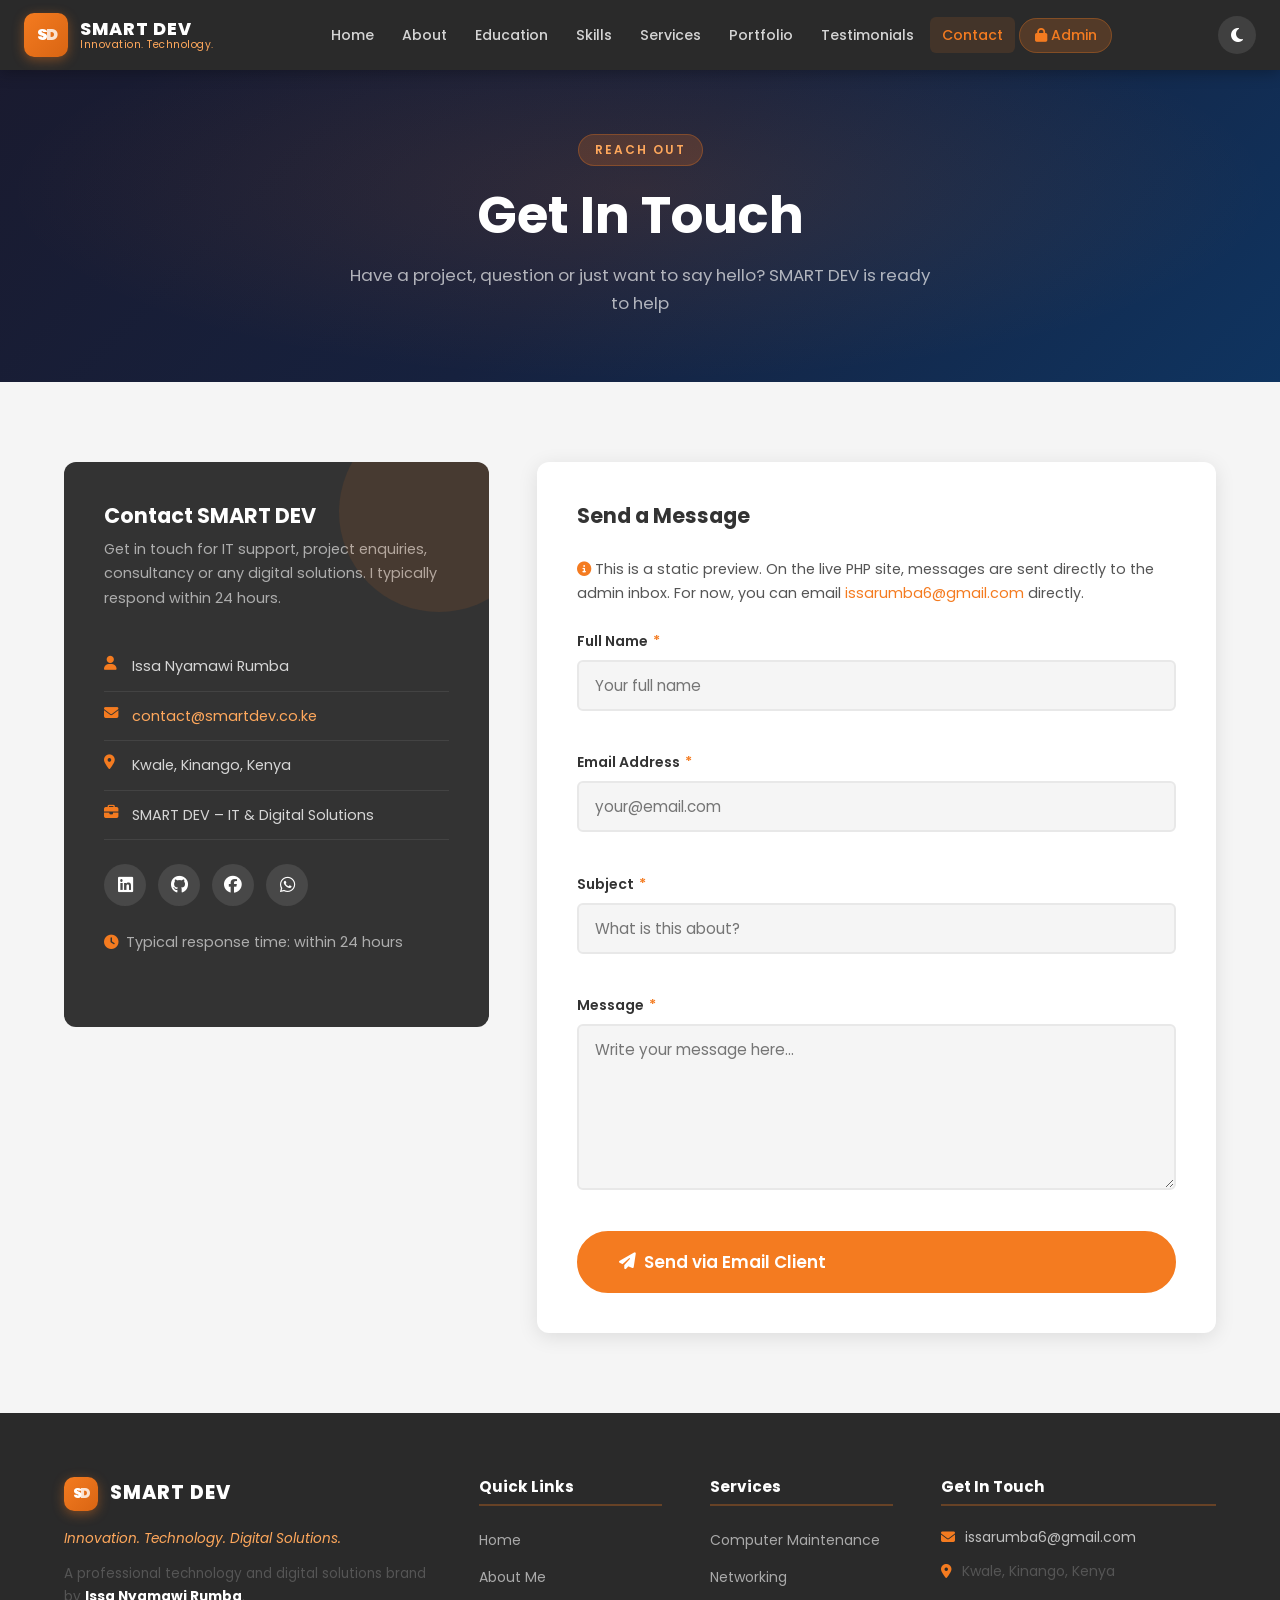
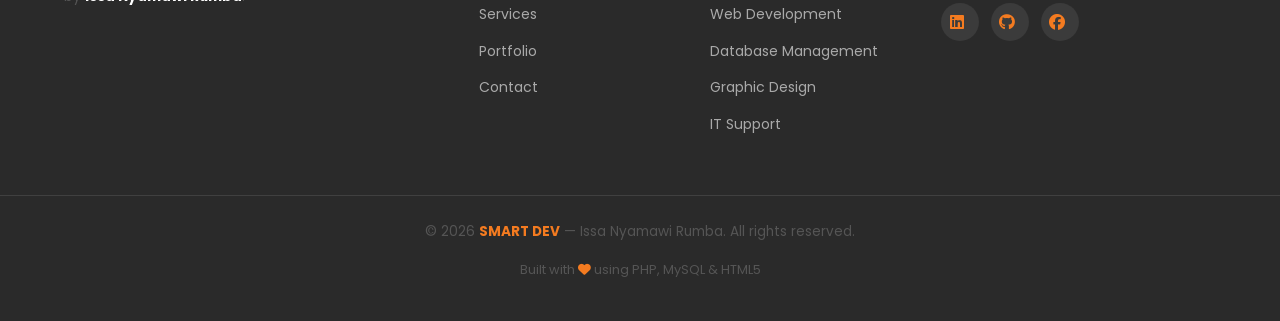
==== commit 7439da3e: "Update contact email to issarumba6@gmail.com" ====
--- a/html/contact.html
+++ b/html/contact.html
@@ -84,7 +84,7 @@
         <p style="margin-bottom:1.5rem;color:var(--grey-mid);font-size:0.9rem;">
           <i class="fas fa-info-circle" style="color:var(--orange);"></i>
           This is a static preview. On the live PHP site, messages are sent directly to the admin inbox.
-          For now, you can email <a href="mailto:contact@smartdev.co.ke">contact@smartdev.co.ke</a> directly.
+          For now, you can email <a href="mailto:issarumba6@gmail.com">issarumba6@gmail.com</a> directly.
         </p>
         <form id="contactForm" novalidate>
           <div class="form-group">
@@ -152,7 +152,7 @@
     </div>
     <div class="footer-contact">
       <h4>Get In Touch</h4>
-      <p><i class="fas fa-envelope"></i> <a href="mailto:contact@smartdev.co.ke">contact@smartdev.co.ke</a></p>
+      <p><i class="fas fa-envelope"></i> <a href="mailto:issarumba6@gmail.com">issarumba6@gmail.com</a></p>
       <p><i class="fas fa-map-marker-alt"></i> Kwale, Kinango, Kenya</p>
       <div class="footer-social">
         <a href="#" aria-label="LinkedIn"><i class="fab fa-linkedin"></i></a>
@@ -195,7 +195,7 @@
     if (!valid) return;
 
     const body = `Name: ${name}\nEmail: ${email}\n\n${message}`;
-    window.location.href = `mailto:contact@smartdev.co.ke?subject=${encodeURIComponent(subject)}&body=${encodeURIComponent(body)}`;
+    window.location.href = `mailto:issarumba6@gmail.com?subject=${encodeURIComponent(subject)}&body=${encodeURIComponent(body)}`;
   });
 </script>
 </body>
